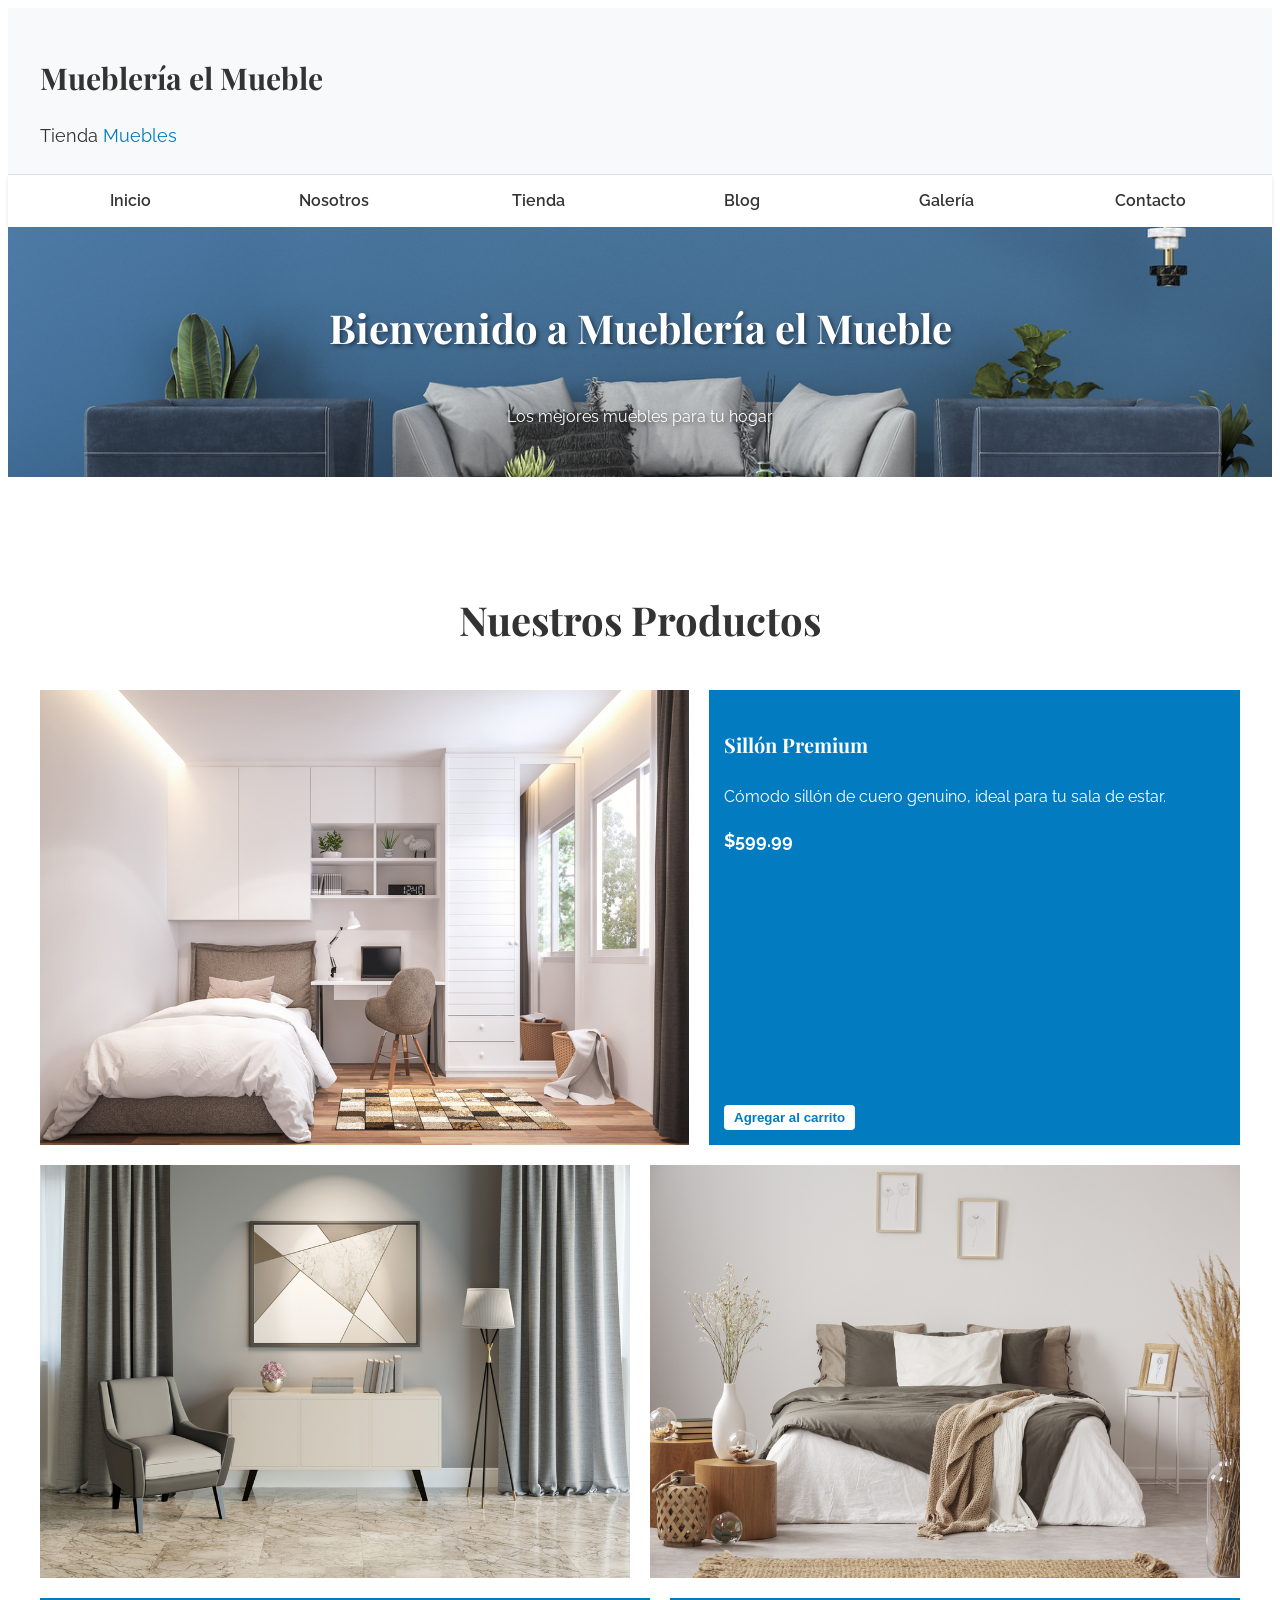
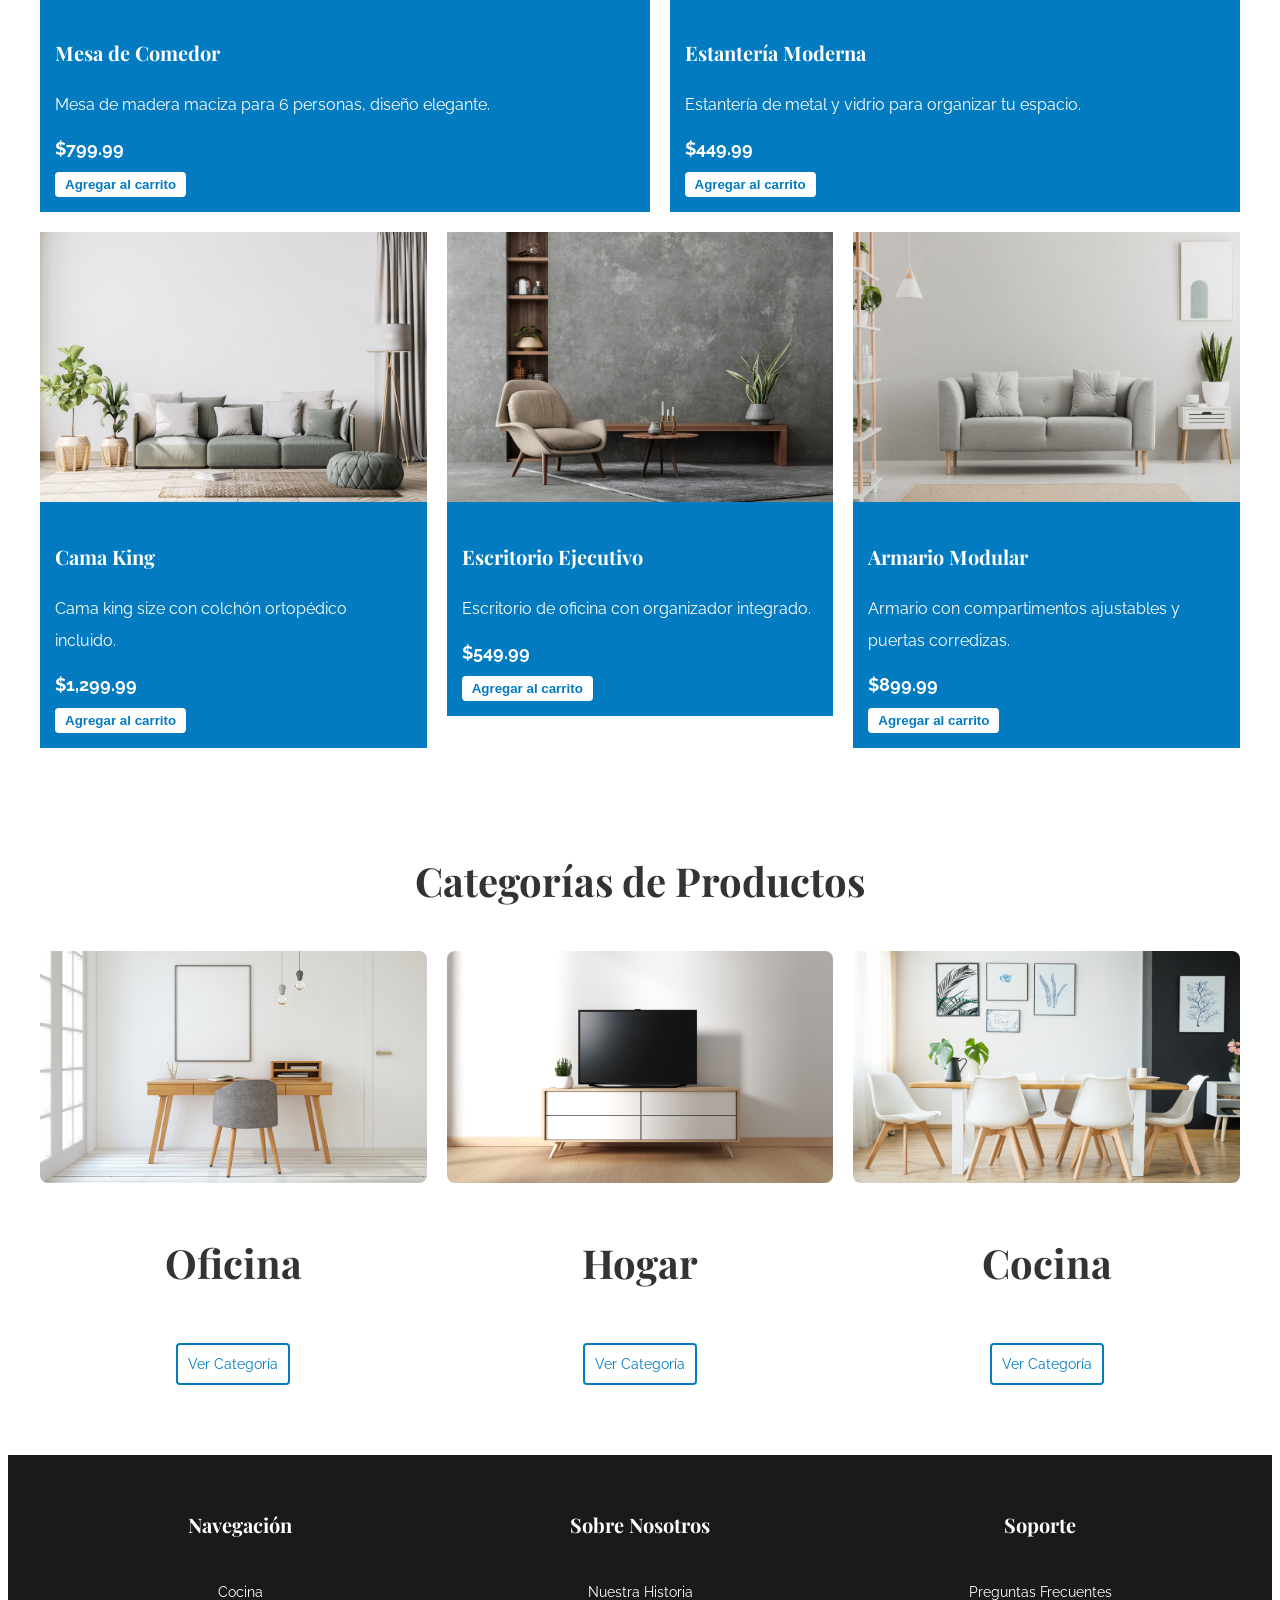
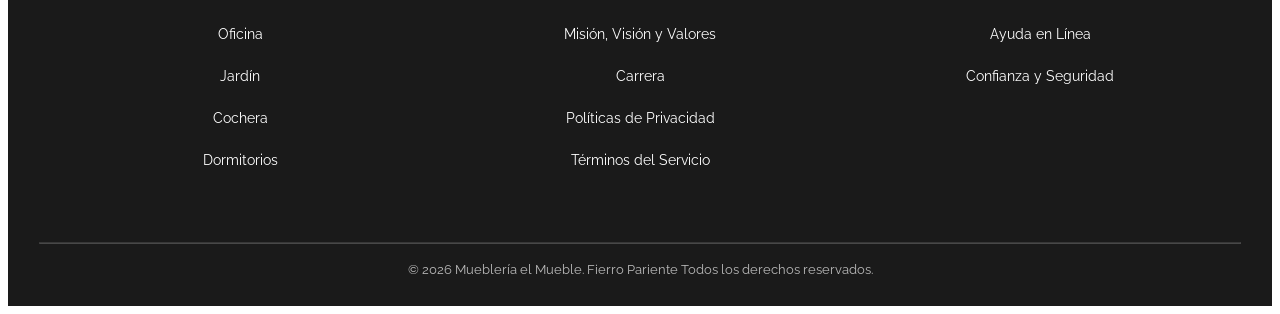
==== Muebleria el Mueble/templates/base.html @ faed0300 "añadiendo toda la info de front end fundamentals" ====
<!--Base html para el proyecto de Introducción al Frontend:
Se trata de una App web de una mueblería, usando un sistema de maquetación.
Se usará como referencia la carpeta de archivos adjuntos con las fotos, ademas del
pdf con la descripcion del proyecto, y usar los .js .css y .html que dice el pdf.
-->
<!DOCTYPE html>
<html lang="es">
<head>
    <meta charset="UTF-8">
    <meta name="viewport" content="width=device-width, initial-scale=1.0">
    <title>Mueblería el Mueble</title>
    <!-- Google Fonts -->
    <link rel="preconnect" href="https://fonts.googleapis.com">
    <link rel="preconnect" href="https://fonts.gstatic.com" crossorigin>
    <link href="https://fonts.googleapis.com/css2?family=Playfair+Display:wght@700&family=Raleway:wght@400;700&display=swap" rel="stylesheet">
    <link rel="stylesheet" href="../static/styles.css">
</head>
<body>
    <header>
        <div class="header-content">
            <h1>Mueblería el Mueble</h1>
            <span>Tienda <span class="text-blue">Muebles</span></span>
        </div>
    </header>

    <nav class="navbar">
        <ul class="navbar-nav">
            <li class="nav-item"><a class="nav-link" href="#inicio">Inicio</a></li>
            <li class="nav-item"><a class="nav-link" href="#nosotros">Nosotros</a></li>
            <li class="nav-item"><a class="nav-link" href="#tienda">Tienda</a></li>
            <li class="nav-item"><a class="nav-link" href="#blog">Blog</a></li>
            <li class="nav-item"><a class="nav-link" href="#galeria">Galería</a></li>
            <li class="nav-item"><a class="nav-link" href="#contacto">Contacto</a></li>
        </ul>
    </nav>

    <div class="hero-section">
        <div class="hero-content">
            <h2>Bienvenido a Mueblería el Mueble</h2>
            <p>Los mejores muebles para tu hogar</p>
        </div>
    </div>

    <main class="main-content">
        <section class="productos-section">
            <h2 class="section-title">Nuestros Productos</h2>
            
            <div class="productos-fila">
                <div class="producto-imagen">
                    <img src="../Archivos Adjuntos Proyecto Final Frontend Fundamentals/producto1.jpg" alt="Producto 1">
                </div>
                <div class="producto-info">
                    <div>
                        <h3>Sillón Premium</h3>
                        <p>Cómodo sillón de cuero genuino, ideal para tu sala de estar.</p>
                        <p class="producto-precio">$599.99</p>
                    </div>
                    <button class="btn-agregar">Agregar al carrito</button>
                </div>
            </div>

            <div class="productos-fila">
                <div class="producto-imagen">
                    <img src="../Archivos Adjuntos Proyecto Final Frontend Fundamentals/producto2.jpg" alt="Producto 2">
                </div>
                <div class="producto-imagen">
                    <img src="../Archivos Adjuntos Proyecto Final Frontend Fundamentals/producto3.jpg" alt="Producto 3">
                </div>
            </div>

            <div class="productos-fila">
                <div class="producto-info">
                    <div>
                        <h3>Mesa de Comedor</h3>
                        <p>Mesa de madera maciza para 6 personas, diseño elegante.</p>
                        <p class="producto-precio">$799.99</p>
                    </div>
                    <button class="btn-agregar">Agregar al carrito</button>
                </div>
                <div class="producto-info">
                    <div>
                        <h3>Estantería Moderna</h3>
                        <p>Estantería de metal y vidrio para organizar tu espacio.</p>
                        <p class="producto-precio">$449.99</p>
                    </div>
                    <button class="btn-agregar">Agregar al carrito</button>
                </div>
            </div>

            <div class="productos-fila">
                <div class="producto-card">
                    <img src="../Archivos Adjuntos Proyecto Final Frontend Fundamentals/producto4.jpg" alt="Producto 4">
                    <div class="producto-info">
                        <div>
                            <h3>Cama King</h3>
                            <p>Cama king size con colchón ortopédico incluido.</p>
                            <p class="producto-precio">$1,299.99</p>
                        </div>
                        <button class="btn-agregar">Agregar al carrito</button>
                    </div>
                </div>
                <div class="producto-card">
                    <img src="../Archivos Adjuntos Proyecto Final Frontend Fundamentals/producto5.jpg" alt="Producto 5">
                    <div class="producto-info">
                        <div>
                            <h3>Escritorio Ejecutivo</h3>
                            <p>Escritorio de oficina con organizador integrado.</p>
                            <p class="producto-precio">$549.99</p>
                        </div>
                        <button class="btn-agregar">Agregar al carrito</button>
                    </div>
                </div>
                <div class="producto-card">
                    <img src="../Archivos Adjuntos Proyecto Final Frontend Fundamentals/producto6.jpg" alt="Producto 6">
                    <div class="producto-info">
                        <div>
                            <h3>Armario Modular</h3>
                            <p>Armario con compartimentos ajustables y puertas corredizas.</p>
                            <p class="producto-precio">$899.99</p>
                        </div>
                        <button class="btn-agregar">Agregar al carrito</button>
                    </div>
                </div>
            </div>
        </section>

        <section class="categorias-section">
            <h2 class="section-title">Categorías de Productos</h2>
            <div class="categorias-container">
                <!-- Categoría 1: Oficina -->
                <div class="categoria-card">
                    <img src="../Archivos Adjuntos Proyecto Final Frontend Fundamentals/categoria1.jpg" alt="Oficina">
                    <h3>Oficina</h3>
                    <a href="#" class="btn-categoria">Ver Categoría</a>
                </div>
                <!-- Categoría 2: Hogar -->
                <div class="categoria-card">
                    <img src="../Archivos Adjuntos Proyecto Final Frontend Fundamentals/categoria2.jpg" alt="Hogar">
                    <h3>Hogar</h3>
                    <a href="#" class="btn-categoria">Ver Categoría</a>
                </div>
                <!-- Categoría 3: Cocina -->
                <div class="categoria-card">
                    <img src="../Archivos Adjuntos Proyecto Final Frontend Fundamentals/categoria3.jpg" alt="Cocina">
                    <h3>Cocina</h3>
                    <a href="#" class="btn-categoria">Ver Categoría</a>
                </div>
            </div>
        </section>
    </main>

    <!-- FOOTER -->
    <footer>
        <div class="footer-content">
            <!-- Columna 1: Navegación -->
            <div class="footer-col">
                <h3>Navegación</h3>
                <nav>
                    <ul>
                        <li><a href="#">Cocina</a></li>
                        <li><a href="#">Oficina</a></li>
                        <li><a href="#">Jardín</a></li>
                        <li><a href="#">Cochera</a></li>
                        <li><a href="#">Dormitorios</a></li>
                    </ul>
                </nav>
            </div>
            <!-- Columna 2: Sobre Nosotros -->
            <div class="footer-col">
                <h3>Sobre Nosotros</h3>
                <nav>
                    <ul>
                        <li><a href="#">Nuestra Historia</a></li>
                        <li><a href="#">Misión, Visión y Valores</a></li>
                        <li><a href="#">Carrera</a></li>
                        <li><a href="#">Políticas de Privacidad</a></li>
                        <li><a href="#">Términos del Servicio</a></li>
                    </ul>
                </nav>
            </div>
            <!-- Columna 3: Soporte -->
            <div class="footer-col">
                <h3>Soporte</h3>
                <nav>
                    <ul>
                        <li><a href="#">Preguntas Frecuentes</a></li>
                        <li><a href="#">Ayuda en Línea</a></li>
                        <li><a href="#">Confianza y Seguridad</a></li>
                    </ul>
                </nav>
            </div>
        </div>
        <hr>
        <p>&copy; 2026 Mueblería el Mueble. Fierro Pariente Todos los derechos reservados.</p>
    </footer>

</body>
</html>
---- Muebleria el Mueble/static/styles.css ----
/* Estilos generales*/

/* texto % de rem para que sean relativos */
html {
    font-size: 62.5%;
}

body {
    font-family: 'Raleway', sans-serif;
    font-size: 1.6rem;
    line-height: 2;
    color: #333;
}

/* Titulos */

h1 {
    font-family: 'Playfair Display', serif;
    font-size: 5rem;
}

h2 {
    font-family: 'Playfair Display', serif;
    font-size: 4rem;
}

h3 {
    font-family: 'Playfair Display', serif;
    font-size: 4rem;
}


.text-blue {
    color: #037BC0;
}


header {
    background-color: #f8f9fa;
    padding: 2rem;
    border-bottom: 1px solid #dee2e6;
}

.header-content {
    max-width: 1200px;
    margin: 0 auto;
}

header h1 {
    margin-bottom: 1rem;
    font-size: 3rem;
}

header span {
    font-size: 1.8rem;
    font-family: 'Raleway', sans-serif;
}


.hero-section {
    background-image: url('../Archivos Adjuntos Proyecto Final Frontend Fundamentals/principal.jpg');
    background-size: cover;
    background-position: center;
    height: 25rem;
    display: flex;
    align-items: center;
    justify-content: center;
    color: white;
}

.hero-content {
    text-align: center;
}


.hero-section h2,
.hero-section p {
    text-shadow: 2px 2px 4px rgba(0, 0, 0, 0.5);
}


.main-content {
    max-width: 1200px;
    margin: 5rem auto;
    padding: 0 2rem;
}



.section-title {
    text-align: center;
    margin-bottom: 3rem;
}



.navbar {
    background-color: white;
    padding: 1rem 2rem;
    box-shadow: 0 2px 4px rgba(0, 0, 0, 0.1);
}


.navbar-nav {
    display: flex;
    justify-content: space-around;
    width: 100%;
    flex-wrap: wrap;
    list-style: none;
    margin: 0;
    padding: 0;
}

.nav-item {
    flex: 1;
    text-align: center;
    min-width: 100px;
}

.nav-link {
    font-family: 'Raleway', sans-serif;
    font-weight: 600;
    transition: color 0.3s ease;
    display: inline-block;
    color: #333;
    text-decoration: none;
}


.nav-link:hover {
    color: #037BC0;
}



.productos-section {
    padding: 2rem 0;
}


.productos-fila {
    display: flex;
    flex-wrap: wrap;
    gap: 2rem;
    margin-bottom: 2rem;
}


.producto-imagen,
.producto-card {
    flex: 1 1 calc(50% - 1rem);
    min-width: 250px;
}


.productos-fila:last-of-type .producto-card {
    flex: 1 1 calc(33.333% - 1.4rem);
}


.producto-imagen img,
.producto-card img {
    width: 100%;
    height: auto;
    display: block;
}


.producto-card {
    display: flex;
    flex-direction: column;
    height: 100%;
}


.producto-info {
    background-color: #037BC0;
    color: white;
    padding: 1.5rem;
    display: flex;
    flex-direction: column;
    justify-content: space-between;
    flex-grow: 1;
}

.producto-info h3 {
    margin-bottom: 1rem;
    font-size: 2rem;
}

.producto-info p {
    margin-bottom: 0.5rem;
}

/* El precio resaltado */
.producto-precio {
    font-size: 1.8rem;
    font-weight: bold;
    margin: 1rem 0;
}

/* El botón de agregar al carrito */
.btn-agregar {
    align-self: flex-start;
    background-color: white;
    color: #037BC0;
    border: none;
    padding: 0.5rem 1rem;
    border-radius: 4px;
    font-weight: 600;
    cursor: pointer;
    transition: background-color 0.3s ease;
}


.btn-agregar:hover {
    background-color: #f0f0f0;
}



.categorias-section {
    padding: 2rem 0;
}


.categorias-container {
    display: flex;
    flex-wrap: wrap;
    gap: 2rem;
    justify-content: center;
}


.categoria-card {
    flex: 1 1 calc(33.333% - 1.4rem);
    min-width: 200px;
    text-align: center;
    transition: transform 0.3s ease;
}

.categoria-card:hover {
    transform: scale(1.05);
}

.categoria-card img {
    width: 100%;
    height: auto;
    display: block;
    border-radius: 8px;
    margin-bottom: 1rem;
}


.btn-categoria {
    display: inline-block;
    color: #037BC0;
    border: 2px solid #037BC0;
    padding: 0.5rem 1rem;
    border-radius: 4px;
    text-decoration: none;
    font-size: 1.4rem;
    transition: all 0.3s ease;
}

.btn-categoria:hover {
    background-color: #037BC0;
    color: white;
}



footer {
    background-color: #1a1a1a;
    padding: 3rem 0 1rem;
    margin-top: 3rem;
}


.footer-content {
    display: flex;
    flex-wrap: wrap;
    justify-content: space-around;
    max-width: 1200px;
    margin: 0 auto;
    padding: 0 2rem;
}


.footer-col {
    flex: 1 1 calc(33.333% - 1rem);
    min-width: 200px;
    display: flex;
    flex-direction: column;
    align-items: center;
    margin-bottom: 2rem;
}

.footer-col h3 {
    font-size: 2rem;
    margin-bottom: 1.5rem;
    color: white;
}


.footer-col nav ul {
    display: flex;
    flex-direction: column;
    align-items: center;
    list-style: none;
    padding: 0;
}

.footer-col nav li {
    margin-bottom: 1rem;
}

.footer-col nav a {
    color: white;
    text-decoration: none;
    font-size: 1.4rem;
    transition: color 0.3s ease;
}


.footer-col nav a:hover {
    color: #037BC0;
}

footer hr {
    margin: 2rem 0 1rem;
    border-color: rgba(255, 255, 255, 0.2);
    max-width: 1200px;
    margin-left: auto;
    margin-right: auto;
}

footer p {
    color: rgba(255, 255, 255, 0.7);
    text-align: center;
    font-size: 1.3rem;
    padding: 0 2rem;
}



@media (max-width: 768px) {

    html {
        font-size: 55%;
    }

    h1 {
        font-size: 3.5rem;
    }

    h2 {
        font-size: 2.5rem;
    }

    h3 {
        font-size: 2rem;
    }

    .navbar-nav {
        flex-direction: column;
    }

    .nav-item {
        margin-bottom: 0.5rem;
    }

    .hero-section {
        height: 20rem;
    }


    .categorias-container .categoria-card {
        flex: 1 1 calc(50% - 1rem);
    }


    .productos-fila:last-of-type .producto-card {
        flex: 1 1 calc(50% - 1rem);
    }
}

@media (max-width: 480px) {

    html {
        font-size: 50%;
    }

    h1 {
        font-size: 2.5rem;
    }

    h2 {
        font-size: 2rem;
    }

    h3 {
        font-size: 1.5rem;
    }

    .hero-section {
        height: 15rem;
    }

    header h1 {
        font-size: 2rem;
    }

    .producto-imagen,
    .producto-card,
    .categorias-container .categoria-card {
        flex: 1 1 100%;
    }
}
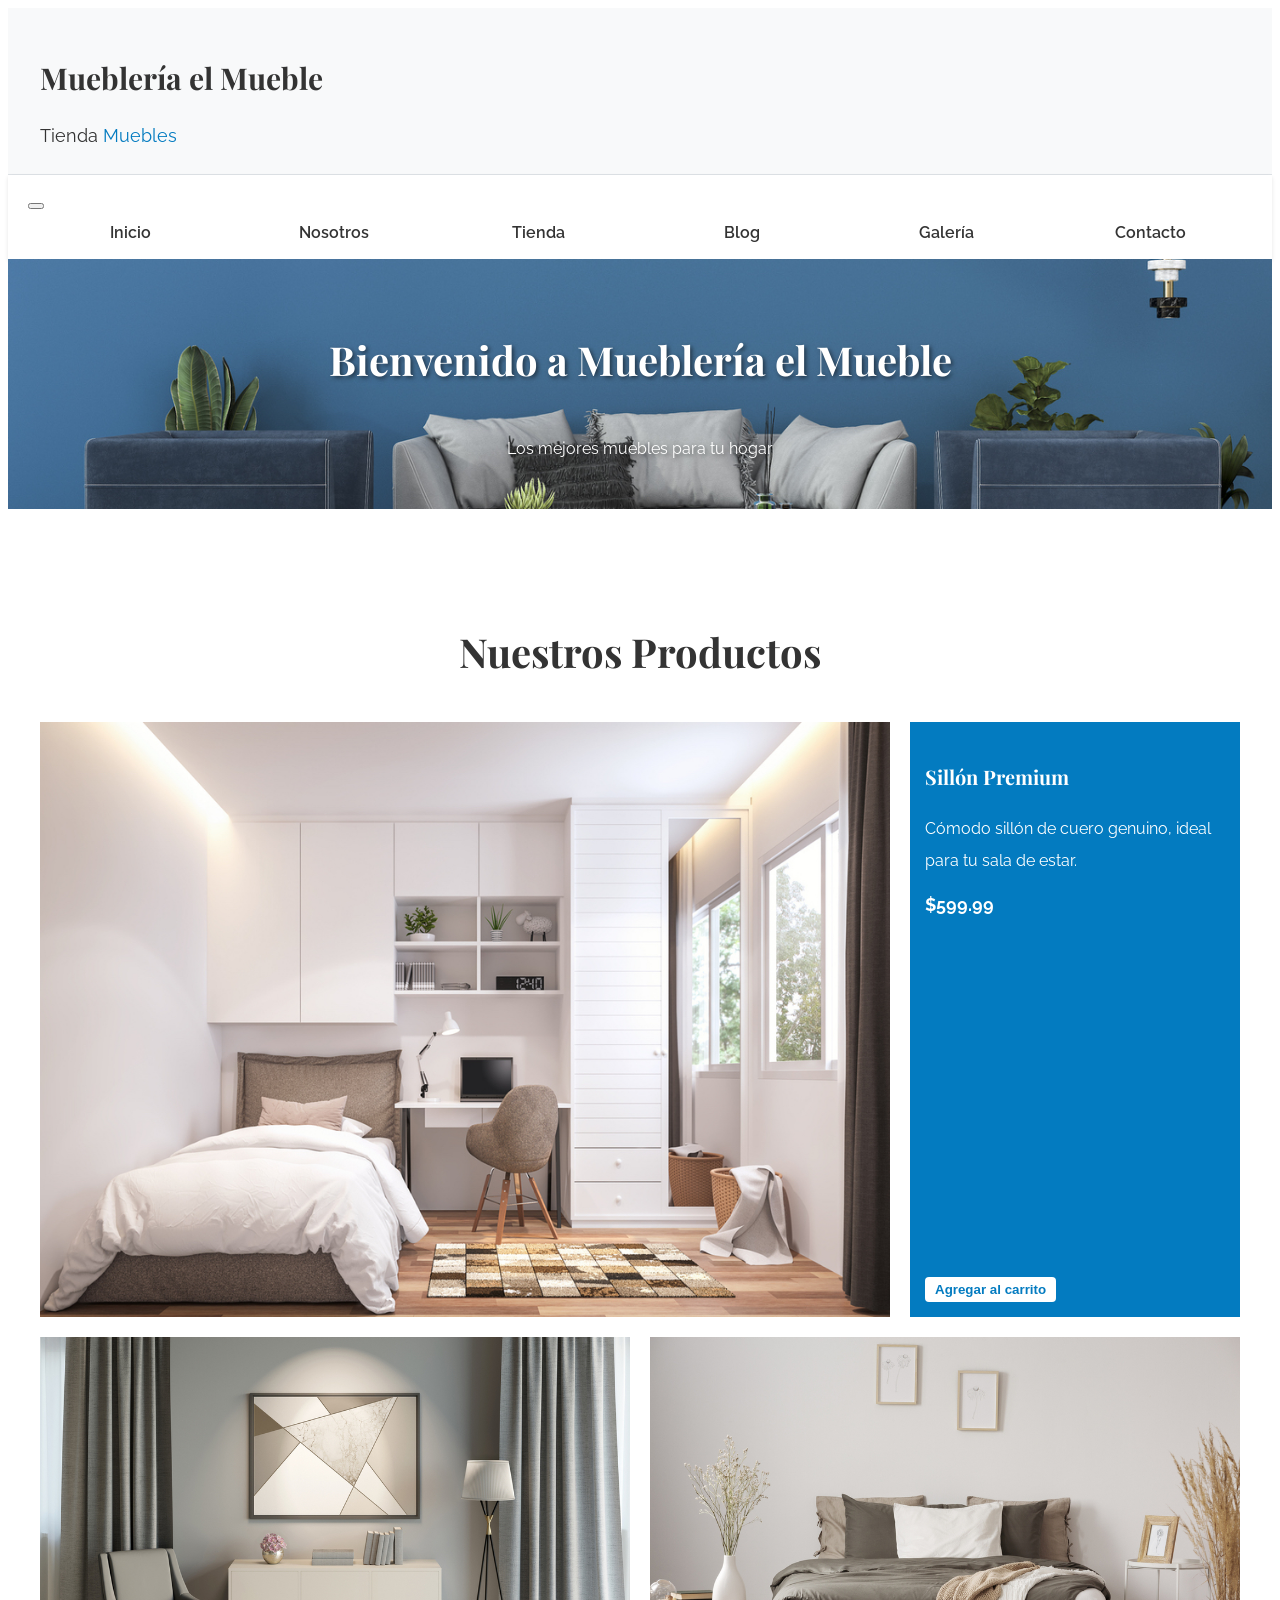
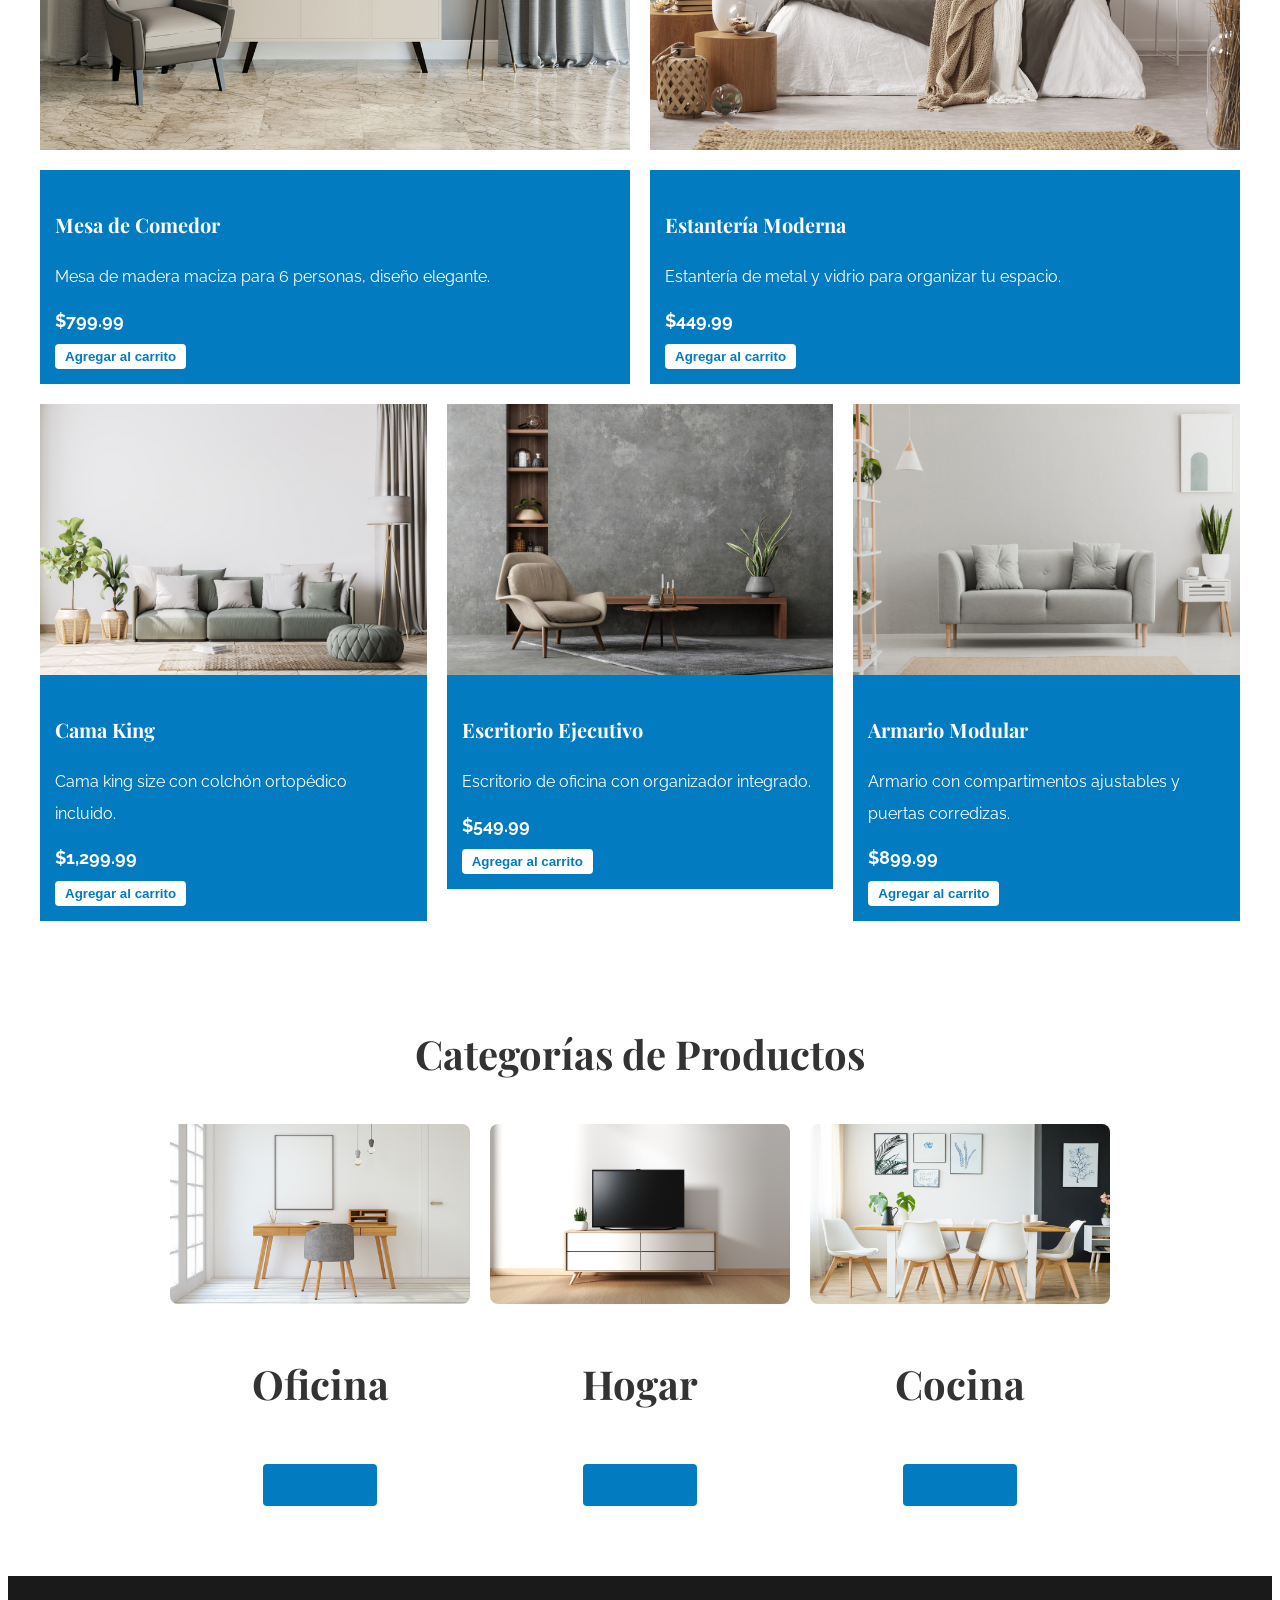
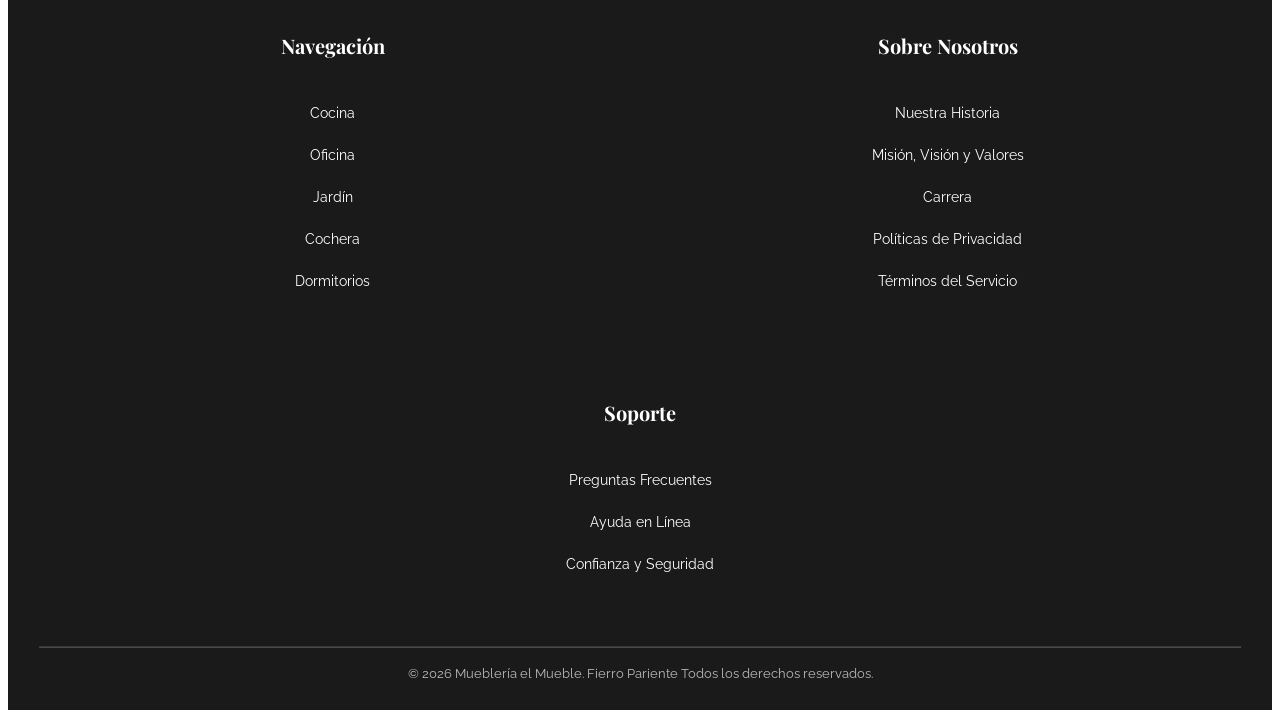
==== commit beef65cc: "Avance 3: Bootstrap, media queries y responsividad" ====
--- a/Muebleria el Mueble/templates/base.html
+++ b/Muebleria el Mueble/templates/base.html
@@ -13,6 +13,8 @@
     <link rel="preconnect" href="https://fonts.googleapis.com">
     <link rel="preconnect" href="https://fonts.gstatic.com" crossorigin>
     <link href="https://fonts.googleapis.com/css2?family=Playfair+Display:wght@700&family=Raleway:wght@400;700&display=swap" rel="stylesheet">
+    <!-- Bootstrap CSS -->
+    <link rel="stylesheet" href="../bootstrap.min.css">
     <link rel="stylesheet" href="../static/styles.css">
 </head>
 <body>
@@ -23,15 +25,22 @@
         </div>
     </header>
 
-    <nav class="navbar">
-        <ul class="navbar-nav">
-            <li class="nav-item"><a class="nav-link" href="#inicio">Inicio</a></li>
-            <li class="nav-item"><a class="nav-link" href="#nosotros">Nosotros</a></li>
-            <li class="nav-item"><a class="nav-link" href="#tienda">Tienda</a></li>
-            <li class="nav-item"><a class="nav-link" href="#blog">Blog</a></li>
-            <li class="nav-item"><a class="nav-link" href="#galeria">Galería</a></li>
-            <li class="nav-item"><a class="nav-link" href="#contacto">Contacto</a></li>
-        </ul>
+    <nav class="navbar navbar-expand-lg navbar-light bg-white">
+        <div class="container-lg">
+            <button class="navbar-toggler" type="button" data-bs-toggle="collapse" data-bs-target="#navbarNav" aria-controls="navbarNav" aria-expanded="false" aria-label="Toggle navigation">
+                <span class="navbar-toggler-icon"></span>
+            </button>
+            <div class="collapse navbar-collapse" id="navbarNav">
+                <ul class="navbar-nav ms-auto w-100 justify-content-around">
+                    <li class="nav-item"><a class="nav-link" href="#inicio">Inicio</a></li>
+                    <li class="nav-item"><a class="nav-link" href="#nosotros">Nosotros</a></li>
+                    <li class="nav-item"><a class="nav-link" href="#tienda">Tienda</a></li>
+                    <li class="nav-item"><a class="nav-link" href="#blog">Blog</a></li>
+                    <li class="nav-item"><a class="nav-link" href="#galeria">Galería</a></li>
+                    <li class="nav-item"><a class="nav-link" href="#contacto">Contacto</a></li>
+                </ul>
+            </div>
+        </div>
     </nav>
 
     <div class="hero-section">
@@ -151,7 +160,7 @@
 
     <!-- FOOTER -->
     <footer>
-        <div class="footer-content">
+        <div class="container-xl footer-content">
             <!-- Columna 1: Navegación -->
             <div class="footer-col">
                 <h3>Navegación</h3>
@@ -194,5 +203,7 @@
         <p>&copy; 2026 Mueblería el Mueble. Fierro Pariente Todos los derechos reservados.</p>
     </footer>
 
+    <!-- Bootstrap JS -->
+    <script src="../bootstrap.bundle.min.js"></script>
 </body>
 </html>
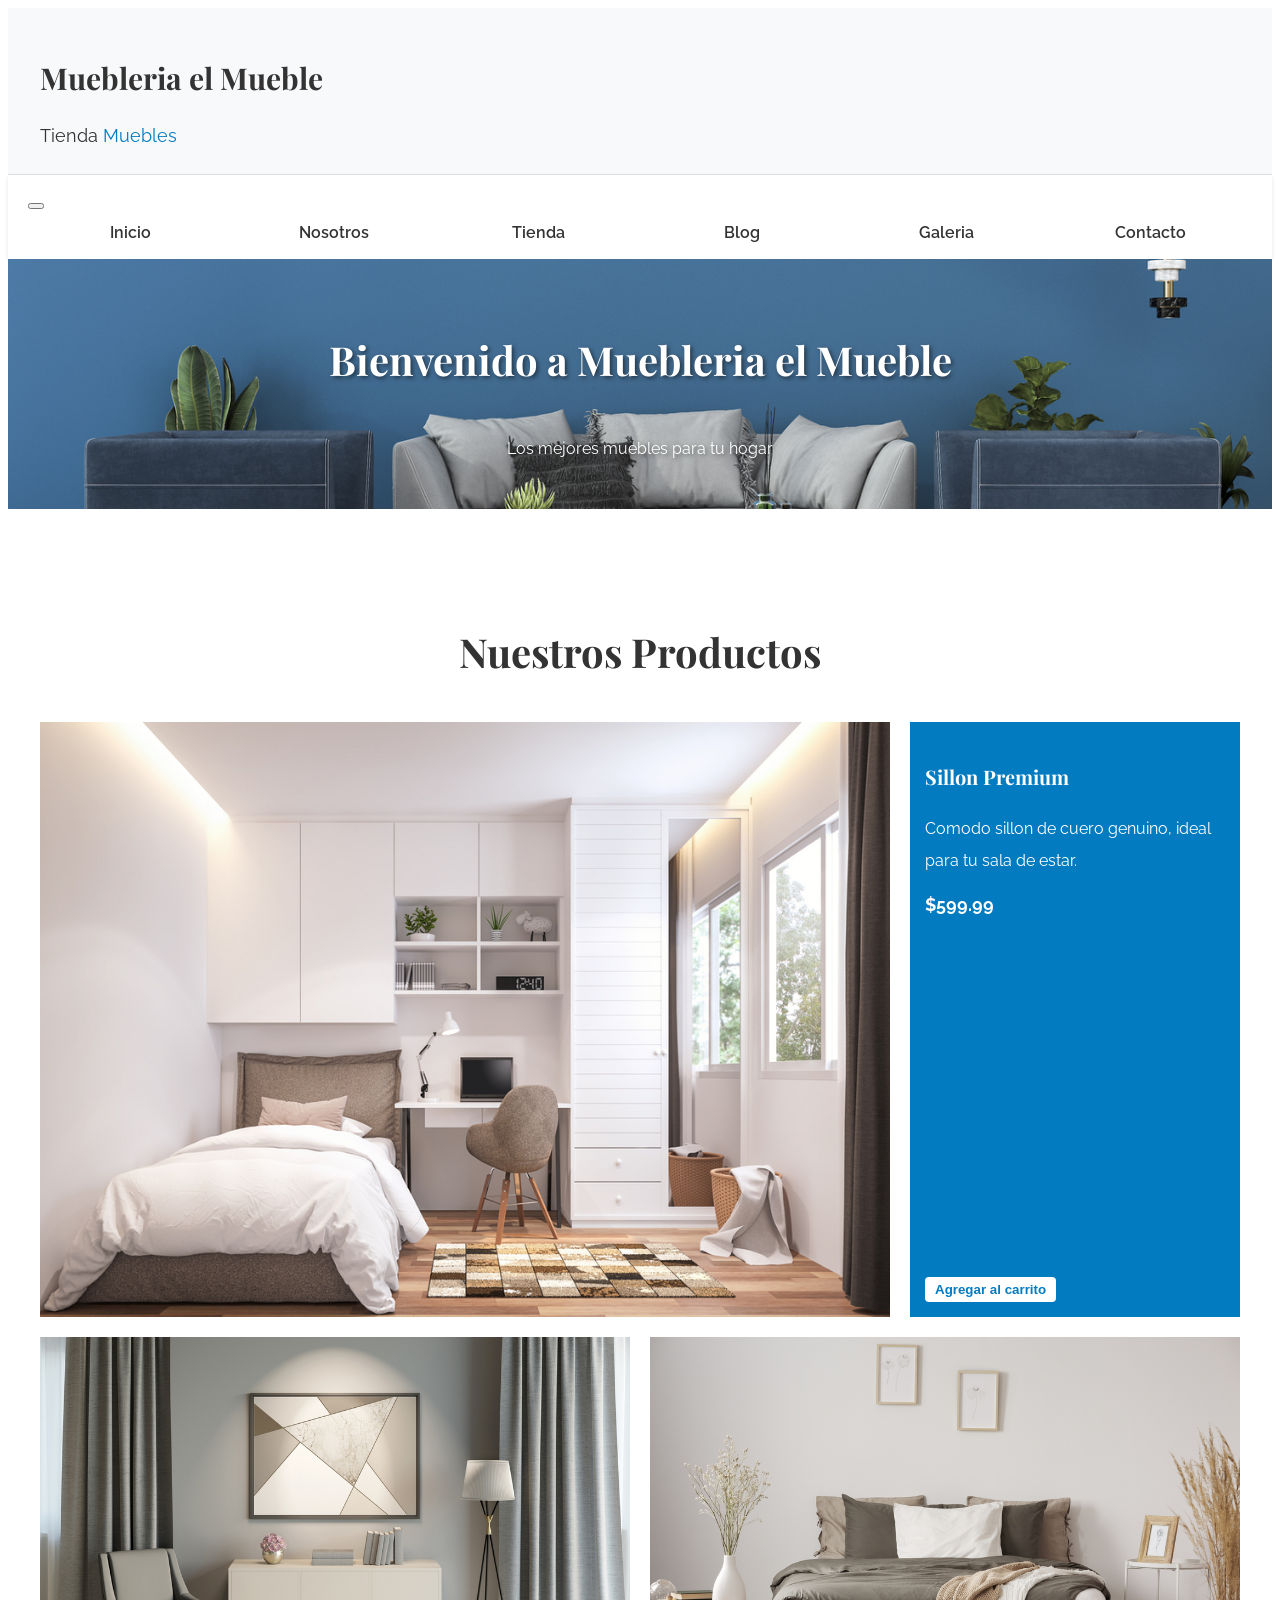
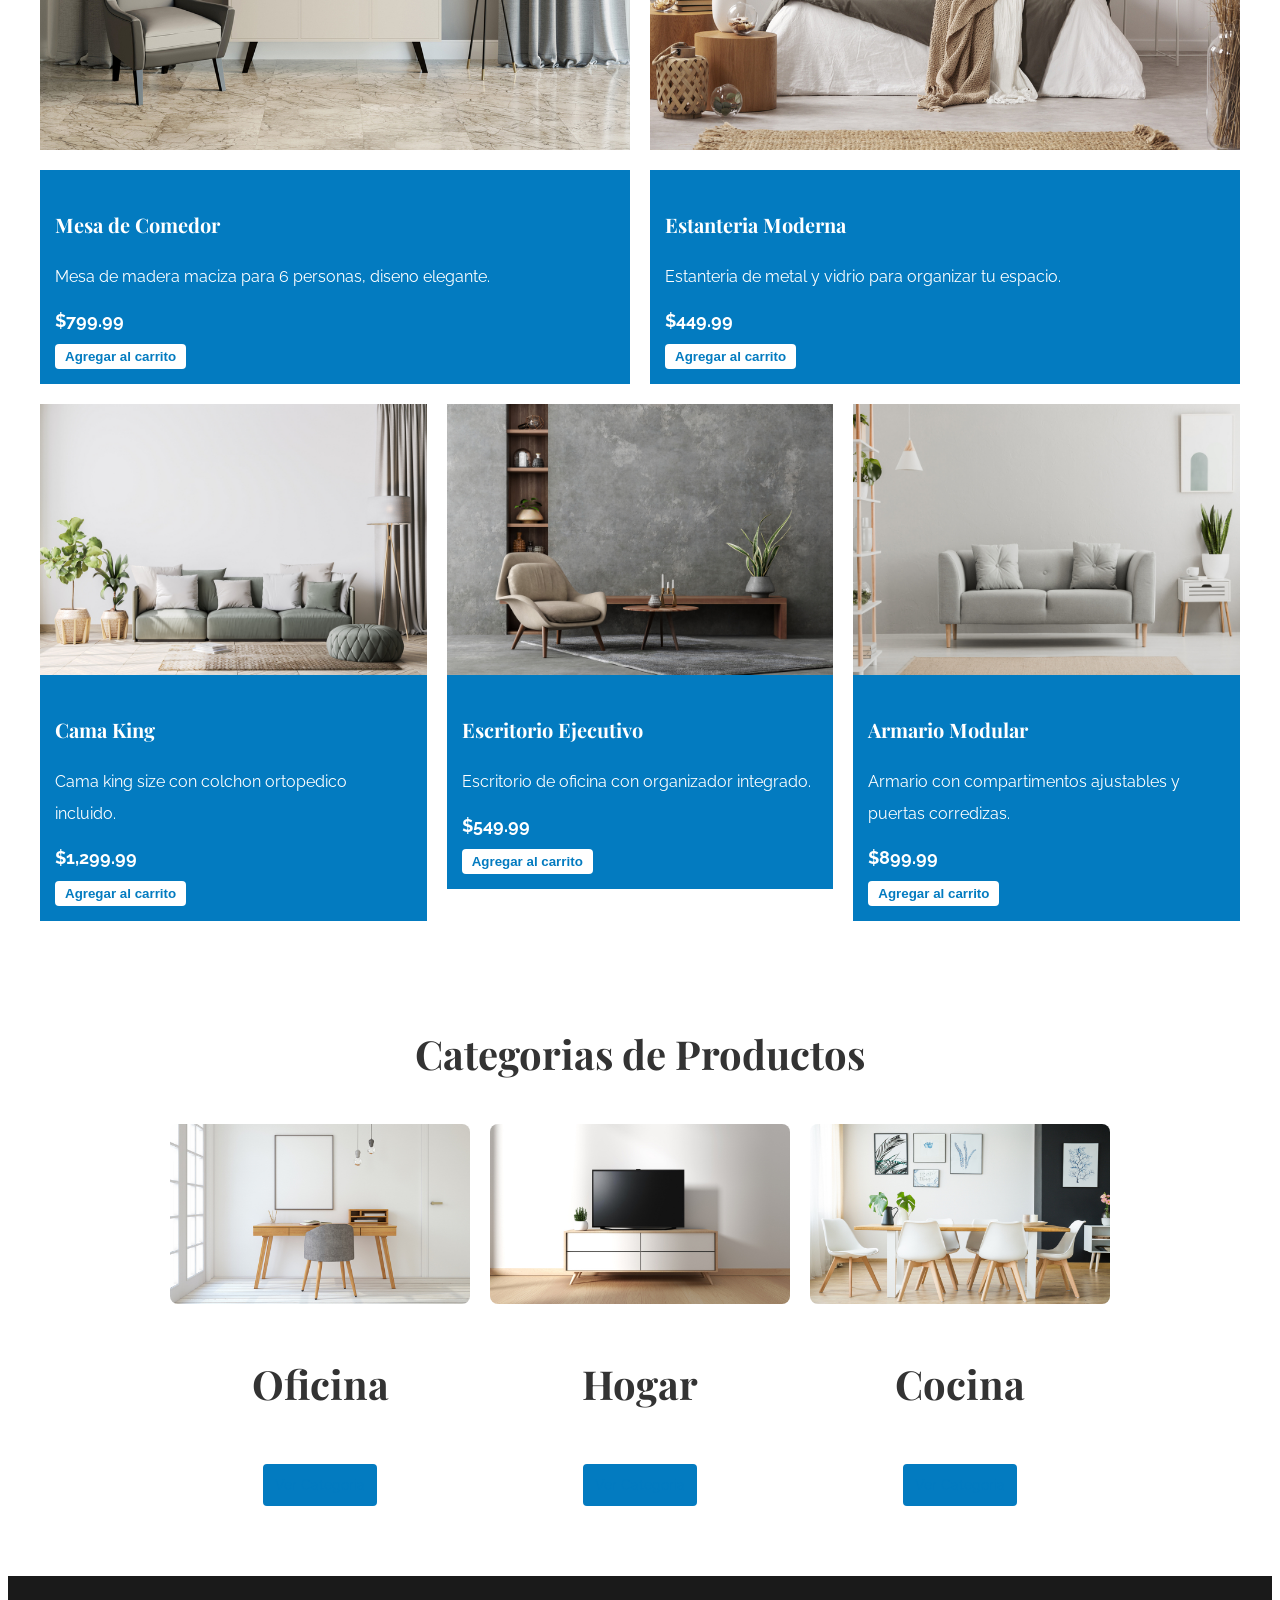
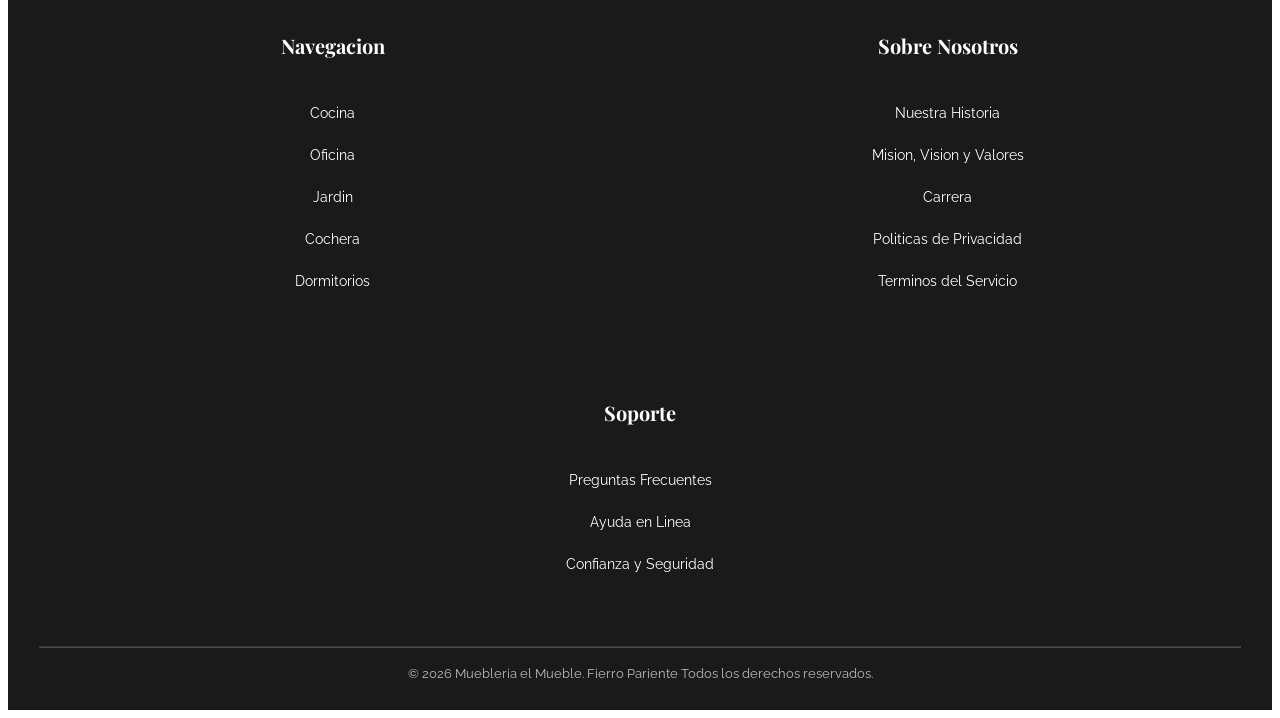
==== commit 70f3d089: "Finaliza avance 4: transiciones, responsive y limpieza de comentarios" ====
--- a/Muebleria el Mueble/templates/base.html
+++ b/Muebleria el Mueble/templates/base.html
@@ -1,26 +1,22 @@
-<!--Base html para el proyecto de Introducción al Frontend:
-Se trata de una App web de una mueblería, usando un sistema de maquetación.
-Se usará como referencia la carpeta de archivos adjuntos con las fotos, ademas del
-pdf con la descripcion del proyecto, y usar los .js .css y .html que dice el pdf.
--->
+﻿
 <!DOCTYPE html>
 <html lang="es">
 <head>
     <meta charset="UTF-8">
     <meta name="viewport" content="width=device-width, initial-scale=1.0">
-    <title>Mueblería el Mueble</title>
-    <!-- Google Fonts -->
+    <title>Muebleria el Mueble</title>
+    
     <link rel="preconnect" href="https://fonts.googleapis.com">
     <link rel="preconnect" href="https://fonts.gstatic.com" crossorigin>
     <link href="https://fonts.googleapis.com/css2?family=Playfair+Display:wght@700&family=Raleway:wght@400;700&display=swap" rel="stylesheet">
-    <!-- Bootstrap CSS -->
+    
     <link rel="stylesheet" href="../bootstrap.min.css">
     <link rel="stylesheet" href="../static/styles.css">
 </head>
 <body>
     <header>
         <div class="header-content">
-            <h1>Mueblería el Mueble</h1>
+            <h1>Muebleria el Mueble</h1>
             <span>Tienda <span class="text-blue">Muebles</span></span>
         </div>
     </header>
@@ -36,7 +32,7 @@
                     <li class="nav-item"><a class="nav-link" href="#nosotros">Nosotros</a></li>
                     <li class="nav-item"><a class="nav-link" href="#tienda">Tienda</a></li>
                     <li class="nav-item"><a class="nav-link" href="#blog">Blog</a></li>
-                    <li class="nav-item"><a class="nav-link" href="#galeria">Galería</a></li>
+                    <li class="nav-item"><a class="nav-link" href="#galeria">Galeria</a></li>
                     <li class="nav-item"><a class="nav-link" href="#contacto">Contacto</a></li>
                 </ul>
             </div>
@@ -45,7 +41,7 @@
 
     <div class="hero-section">
         <div class="hero-content">
-            <h2>Bienvenido a Mueblería el Mueble</h2>
+            <h2>Bienvenido a Muebleria el Mueble</h2>
             <p>Los mejores muebles para tu hogar</p>
         </div>
     </div>
@@ -60,8 +56,8 @@
                 </div>
                 <div class="producto-info">
                     <div>
-                        <h3>Sillón Premium</h3>
-                        <p>Cómodo sillón de cuero genuino, ideal para tu sala de estar.</p>
+                        <h3>Sillon Premium</h3>
+                        <p>Comodo sillon de cuero genuino, ideal para tu sala de estar.</p>
                         <p class="producto-precio">$599.99</p>
                     </div>
                     <button class="btn-agregar">Agregar al carrito</button>
@@ -81,15 +77,15 @@
                 <div class="producto-info">
                     <div>
                         <h3>Mesa de Comedor</h3>
-                        <p>Mesa de madera maciza para 6 personas, diseño elegante.</p>
+                        <p>Mesa de madera maciza para 6 personas, diseno elegante.</p>
                         <p class="producto-precio">$799.99</p>
                     </div>
                     <button class="btn-agregar">Agregar al carrito</button>
                 </div>
                 <div class="producto-info">
                     <div>
-                        <h3>Estantería Moderna</h3>
-                        <p>Estantería de metal y vidrio para organizar tu espacio.</p>
+                        <h3>Estanteria Moderna</h3>
+                        <p>Estanteria de metal y vidrio para organizar tu espacio.</p>
                         <p class="producto-precio">$449.99</p>
                     </div>
                     <button class="btn-agregar">Agregar al carrito</button>
@@ -102,7 +98,7 @@
                     <div class="producto-info">
                         <div>
                             <h3>Cama King</h3>
-                            <p>Cama king size con colchón ortopédico incluido.</p>
+                            <p>Cama king size con colchon ortopedico incluido.</p>
                             <p class="producto-precio">$1,299.99</p>
                         </div>
                         <button class="btn-agregar">Agregar al carrito</button>
@@ -134,76 +130,96 @@
         </section>
 
         <section class="categorias-section">
-            <h2 class="section-title">Categorías de Productos</h2>
+            <h2 class="section-title">Categorias de Productos</h2>
             <div class="categorias-container">
-                <!-- Categoría 1: Oficina -->
-                <div class="categoria-card">
+                
+                <div class="categoria-card overflow-hidden">
                     <img src="../Archivos Adjuntos Proyecto Final Frontend Fundamentals/categoria1.jpg" alt="Oficina">
                     <h3>Oficina</h3>
-                    <a href="#" class="btn-categoria">Ver Categoría</a>
-                </div>
-                <!-- Categoría 2: Hogar -->
-                <div class="categoria-card">
+                    <a href="#" class="btn-categoria">Ver Categoria</a>
+                </div>
+                
+                <div class="categoria-card overflow-hidden">
                     <img src="../Archivos Adjuntos Proyecto Final Frontend Fundamentals/categoria2.jpg" alt="Hogar">
                     <h3>Hogar</h3>
-                    <a href="#" class="btn-categoria">Ver Categoría</a>
-                </div>
-                <!-- Categoría 3: Cocina -->
-                <div class="categoria-card">
+                    <a href="#" class="btn-categoria">Ver Categoria</a>
+                </div>
+                
+                <div class="categoria-card overflow-hidden">
                     <img src="../Archivos Adjuntos Proyecto Final Frontend Fundamentals/categoria3.jpg" alt="Cocina">
                     <h3>Cocina</h3>
-                    <a href="#" class="btn-categoria">Ver Categoría</a>
+                    <a href="#" class="btn-categoria">Ver Categoria</a>
                 </div>
             </div>
         </section>
     </main>
 
-    <!-- FOOTER -->
+    
     <footer>
         <div class="container-xl footer-content">
-            <!-- Columna 1: Navegación -->
+            
             <div class="footer-col">
-                <h3>Navegación</h3>
+                <h3>Navegacion</h3>
                 <nav>
                     <ul>
                         <li><a href="#">Cocina</a></li>
                         <li><a href="#">Oficina</a></li>
-                        <li><a href="#">Jardín</a></li>
+                        <li><a href="#">Jardin</a></li>
                         <li><a href="#">Cochera</a></li>
                         <li><a href="#">Dormitorios</a></li>
                     </ul>
                 </nav>
             </div>
-            <!-- Columna 2: Sobre Nosotros -->
+            
             <div class="footer-col">
                 <h3>Sobre Nosotros</h3>
                 <nav>
                     <ul>
                         <li><a href="#">Nuestra Historia</a></li>
-                        <li><a href="#">Misión, Visión y Valores</a></li>
+                        <li><a href="#">Mision, Vision y Valores</a></li>
                         <li><a href="#">Carrera</a></li>
-                        <li><a href="#">Políticas de Privacidad</a></li>
-                        <li><a href="#">Términos del Servicio</a></li>
+                        <li><a href="#">Politicas de Privacidad</a></li>
+                        <li><a href="#">Terminos del Servicio</a></li>
                     </ul>
                 </nav>
             </div>
-            <!-- Columna 3: Soporte -->
+            
             <div class="footer-col">
                 <h3>Soporte</h3>
                 <nav>
                     <ul>
                         <li><a href="#">Preguntas Frecuentes</a></li>
-                        <li><a href="#">Ayuda en Línea</a></li>
+                        <li><a href="#">Ayuda en Linea</a></li>
                         <li><a href="#">Confianza y Seguridad</a></li>
                     </ul>
                 </nav>
             </div>
         </div>
         <hr>
-        <p>&copy; 2026 Mueblería el Mueble. Fierro Pariente Todos los derechos reservados.</p>
+        <p>&copy; 2026 Muebleria el Mueble. Fierro Pariente Todos los derechos reservados.</p>
     </footer>
 
-    <!-- Bootstrap JS -->
+    
     <script src="../bootstrap.bundle.min.js"></script>
+    <script>
+        document.addEventListener('DOMContentLoaded', function () {
+            var navCollapseEl = document.getElementById('navbarNav');
+            var navLinks = document.querySelectorAll('#navbarNav .nav-link');
+
+            if (!navCollapseEl || !window.bootstrap) {
+                return;
+            }
+
+            navLinks.forEach(function (link) {
+                link.addEventListener('click', function () {
+                    if (window.innerWidth < 992 && navCollapseEl.classList.contains('show')) {
+                        var bsCollapse = bootstrap.Collapse.getOrCreateInstance(navCollapseEl);
+                        bsCollapse.hide();
+                    }
+                });
+            });
+        });
+    </script>
 </body>
-</html>+</html>
+
--- a/Muebleria el Mueble/static/styles.css
+++ b/Muebleria el Mueble/static/styles.css
@@ -0,0 +1,890 @@
+﻿
+
+:root {
+    --bs-blue: #037BC0;
+    --bs-green: #8cbc00;
+}
+
+
+
+html {
+    font-size: 62.5%;
+}
+
+body {
+    font-family: 'Raleway', sans-serif;
+    font-size: 1.6rem;
+    line-height: 2;
+    color: #333;
+}
+
+
+
+h1 {
+    font-family: 'Playfair Display', serif;
+    font-size: 5rem;
+}
+
+h2 {
+    font-family: 'Playfair Display', serif;
+    font-size: 4rem;
+}
+
+h3 {
+    font-family: 'Playfair Display', serif;
+    font-size: 4rem;
+}
+
+
+
+header {
+    background-color: #f8f9fa;
+    padding: 2rem;
+    border-bottom: 1px solid #dee2e6;
+}
+
+.header-content {
+    max-width: 1200px;
+    margin: 0 auto;
+}
+
+header h1 {
+    margin-bottom: 1rem;
+    font-size: 3rem;
+}
+
+header span {
+    font-size: 1.8rem;
+    font-family: 'Raleway', sans-serif;
+}
+
+.text-blue {
+    color: var(--bs-blue);
+}
+
+
+
+.navbar {
+    box-shadow: 0 2px 4px rgba(0, 0, 0, 0.1);
+    transition: all 0.3s ease;
+}
+
+.navbar-nav {
+    justify-content: space-around;
+    width: 100%;
+}
+
+.nav-link {
+    font-family: 'Raleway', sans-serif;
+    font-weight: 600;
+    transition: color 0.3s ease;
+}
+
+.nav-link:hover {
+    color: var(--bs-blue) !important;
+}
+
+.navbar-collapse {
+    transition: height 0.35s ease;
+}
+
+.navbar-collapse.collapsing {
+    transition: height 0.35s ease;
+}
+
+
+
+.hero-section {
+    background-image: url('../Archivos Adjuntos Proyecto Final Frontend Fundamentals/principal.jpg');
+    background-size: cover;
+    background-position: center;
+    height: 25rem;
+    display: flex;
+    align-items: center;
+    justify-content: center;
+    color: white;
+    transition: height 0.3s ease;
+}
+
+.hero-content {
+    text-align: center;
+}
+
+.hero-section h2,
+.hero-section p {
+    text-shadow: 2px 2px 4px rgba(0, 0, 0, 0.5);
+}
+
+
+
+.main-content {
+    max-width: 1200px;
+    margin: 5rem auto;
+    padding: 0 2rem;
+}
+
+.section-title {
+    text-align: center;
+    margin-bottom: 3rem;
+}
+
+
+
+.productos-section {
+    padding: 2rem 0;
+}
+
+.productos-fila {
+    display: flex;
+    gap: 2rem;
+    margin-bottom: 2rem;
+    flex-wrap: wrap;
+    align-items: stretch;
+}
+
+.producto-imagen {
+    flex: 1;
+    min-width: 300px;
+    overflow: hidden;
+}
+
+.producto-imagen img {
+    width: 100%;
+    height: 300px;
+    object-fit: contain;
+    display: block;
+}
+
+.producto-info {
+    flex: 1;
+    min-width: 300px;
+    background-color: var(--bs-blue);
+    color: white;
+    padding: 1.5rem;
+    display: flex;
+    flex-direction: column;
+    justify-content: space-between;
+}
+
+.producto-info h3 {
+    margin-bottom: 1rem;
+    font-size: 2rem;
+}
+
+.producto-info p {
+    margin-bottom: 0.5rem;
+}
+
+.producto-precio {
+    font-size: 1.8rem;
+    font-weight: bold;
+    margin: 1rem 0;
+}
+
+.btn-agregar {
+    align-self: flex-start;
+    background-color: white;
+    color: var(--bs-blue);
+    border: none;
+    padding: 0.5rem 1rem;
+    border-radius: 4px;
+    font-weight: 600;
+    cursor: pointer;
+    transition: background-color 0.3s ease;
+}
+
+.btn-agregar:hover {
+    background-color: #f0f0f0;
+}
+
+.producto-card {
+    display: flex;
+    flex-direction: column;
+    height: 100%;
+    transition: transform 0.3s ease, box-shadow 0.3s ease;
+}
+
+.producto-card:hover {
+    transform: translateY(-5px);
+    box-shadow: 0 5px 15px rgba(0, 0, 0, 0.2);
+}
+
+.producto-card img {
+    width: 100%;
+    height: 250px;
+    object-fit: contain;
+    display: block;
+}
+
+
+
+.categorias-section {
+    padding: 2rem 0;
+}
+
+.categorias-container {
+    display: flex;
+    gap: 2rem;
+    justify-content: center;
+    flex-wrap: wrap;
+}
+
+.categoria-card {
+    text-align: center;
+    flex: 1;
+    min-width: 250px;
+    max-width: 300px;
+    transition: transform 0.3s ease;
+    overflow: hidden;
+}
+
+.categoria-card:hover img {
+    transform: scale(1.2);
+}
+
+.categoria-card img {
+    width: 100%;
+    height: 200px;
+    object-fit: contain;
+    display: block;
+    transition: transform 0.3s ease;
+}
+
+.btn-categoria {
+    display: inline-block;
+    padding: 0.5rem 1.5rem;
+    background-color: var(--bs-blue);
+    color: white;
+    text-decoration: none;
+    border-radius: 4px;
+    transition: background-color 0.3s ease;
+}
+
+.btn-categoria:hover {
+    background-color: #0a5a9e;
+    text-decoration: none;
+}
+
+
+
+footer {
+    background-color: #1a1a1a;
+    color: white;
+    padding: 3rem 2rem 1rem;
+    margin-top: 3rem;
+}
+
+.footer-content {
+    display: flex;
+    gap: 3rem;
+    margin-bottom: 2rem;
+    justify-content: space-around;
+    max-width: 1400px;
+    margin-left: auto;
+    margin-right: auto;
+    flex-wrap: wrap;
+}
+
+.footer-col {
+    flex: 1;
+    min-width: 150px;
+    text-align: center;
+}
+
+.footer-col h3 {
+    font-size: 2rem;
+    margin-bottom: 1.5rem;
+    color: white;
+}
+
+.footer-col nav ul {
+    list-style: none;
+    padding: 0;
+    display: flex;
+    flex-direction: column;
+    align-items: center;
+}
+
+.footer-col nav ul li {
+    margin-bottom: 1rem;
+}
+
+.footer-col nav a {
+    color: white;
+    text-decoration: none;
+    font-size: 1.4rem;
+    transition: color 0.3s ease;
+}
+
+.footer-col nav a:hover {
+    color: var(--bs-blue);
+}
+
+footer hr {
+    border-color: rgba(255, 255, 255, 0.2);
+    margin: 2rem 0;
+}
+
+footer p {
+    color: rgba(255, 255, 255, 0.7);
+    text-align: center;
+    font-size: 1.3rem;
+}
+
+
+
+@media (max-width: 768px) {
+    html {
+        font-size: 55%;
+    }
+
+    h1 {
+        font-size: 3.5rem;
+    }
+
+    h2 {
+        font-size: 2.5rem;
+    }
+
+    h3 {
+        font-size: 2rem;
+    }
+
+    
+    .hero-section {
+        height: 55rem;
+    }
+
+    
+    .productos-fila {
+        flex-direction: column;
+        gap: 1rem;
+    }
+
+    .producto-imagen,
+    .producto-info {
+        min-width: 100%;
+        flex: 1 1 100%;
+    }
+
+    .producto-imagen img,
+    .producto-card img {
+        height: 250px;
+    }
+
+    
+    .categorias-container {
+        gap: 1.5rem;
+    }
+
+    .categoria-card {
+        min-width: 200px;
+        max-width: 250px;
+    }
+
+    
+    .footer-content {
+        flex-direction: column;
+        gap: 2rem;
+        text-align: center;
+    }
+
+    .footer-col {
+        border-bottom: 1px solid rgba(255, 255, 255, 0.2);
+        padding-bottom: 1.5rem;
+    }
+
+    .footer-col:last-child {
+        border-bottom: none;
+    }
+}
+
+@media (max-width: 991.98px) {
+    .navbar-collapse {
+        margin-top: 1rem;
+        border-top: 1px solid #e9ecef;
+        padding-top: 0.75rem;
+    }
+
+    .navbar-nav {
+        gap: 0.4rem;
+    }
+
+    .navbar .nav-link {
+        display: block;
+        padding: 0.9rem 1rem;
+        border-radius: 0.5rem;
+    }
+
+    .navbar .nav-link:hover,
+    .navbar .nav-link:focus {
+        background-color: rgba(3, 123, 192, 0.1);
+    }
+}
+
+
+
+@media (max-width: 480px) {
+    html {
+        font-size: 50%;
+    }
+
+    h1 {
+        font-size: 2.5rem;
+    }
+
+    h2 {
+        font-size: 1.8rem;
+    }
+
+    h3 {
+        font-size: 1.5rem;
+    }
+
+    header h1 {
+        font-size: 2rem;
+    }
+
+    header span {
+        font-size: 1.2rem;
+    }
+
+    .hero-section {
+        height: 40rem;
+    }
+
+    .main-content {
+        padding: 0 1rem;
+        margin: 2rem auto;
+    }
+
+    .productos-fila {
+        gap: 0.5rem;
+    }
+
+    .producto-imagen img,
+    .producto-card img {
+        height: 200px;
+    }
+
+    .categoria-card img {
+        height: 150px;
+    }
+
+    .categorias-container {
+        flex-direction: column;
+        align-items: center;
+    }
+
+    .categoria-card {
+        width: 100%;
+        max-width: 300px;
+    }
+
+    footer {
+        padding: 2rem 1rem;
+    }
+
+    .footer-col h3 {
+        font-size: 1.5rem;
+    }
+
+    .footer-col nav a {
+        font-size: 1.2rem;
+    }
+
+    .navbar {
+        padding: 1rem;
+    }
+}
+
+
+
+.text-blue {
+    color: #037BC0;
+}
+
+
+header {
+    background-color: #f8f9fa;
+    padding: 2rem;
+    border-bottom: 1px solid #dee2e6;
+}
+
+.header-content {
+    max-width: 1200px;
+    margin: 0 auto;
+}
+
+header h1 {
+    margin-bottom: 1rem;
+    font-size: 3rem;
+}
+
+header span {
+    font-size: 1.8rem;
+    font-family: 'Raleway', sans-serif;
+}
+
+
+.hero-section {
+    background-image: url('../Archivos Adjuntos Proyecto Final Frontend Fundamentals/principal.jpg');
+    background-size: cover;
+    background-position: center;
+    height: 25rem;
+    display: flex;
+    align-items: center;
+    justify-content: center;
+    color: white;
+}
+
+.hero-content {
+    text-align: center;
+}
+
+
+.hero-section h2,
+.hero-section p {
+    text-shadow: 2px 2px 4px rgba(0, 0, 0, 0.5);
+}
+
+
+.main-content {
+    max-width: 1200px;
+    margin: 5rem auto;
+    padding: 0 2rem;
+}
+
+
+
+.section-title {
+    text-align: center;
+    margin-bottom: 3rem;
+}
+
+
+
+.navbar {
+    background-color: white;
+    padding: 1rem 2rem;
+    box-shadow: 0 2px 4px rgba(0, 0, 0, 0.1);
+}
+
+
+.navbar-nav {
+    display: flex;
+    justify-content: space-around;
+    width: 100%;
+    flex-wrap: wrap;
+    list-style: none;
+    margin: 0;
+    padding: 0;
+}
+
+.nav-item {
+    flex: 1;
+    text-align: center;
+    min-width: 100px;
+}
+
+.nav-link {
+    font-family: 'Raleway', sans-serif;
+    font-weight: 600;
+    transition: color 0.3s ease;
+    display: inline-block;
+    color: #333;
+    text-decoration: none;
+}
+
+
+.nav-link:hover {
+    color: #037BC0;
+}
+
+
+
+.productos-section {
+    padding: 2rem 0;
+}
+
+
+.productos-fila {
+    display: flex;
+    flex-wrap: wrap;
+    gap: 2rem;
+    margin-bottom: 2rem;
+}
+
+
+.producto-imagen,
+.producto-card {
+    flex: 1 1 calc(50% - 1rem);
+    min-width: 250px;
+}
+
+
+.productos-fila:last-of-type .producto-card {
+    flex: 1 1 calc(33.333% - 1.4rem);
+}
+
+
+.producto-imagen img,
+.producto-card img {
+    width: 100%;
+    height: auto;
+    display: block;
+}
+
+
+.producto-card {
+    display: flex;
+    flex-direction: column;
+    height: 100%;
+}
+
+
+.producto-info {
+    background-color: #037BC0;
+    color: white;
+    padding: 1.5rem;
+    display: flex;
+    flex-direction: column;
+    justify-content: space-between;
+    flex-grow: 1;
+}
+
+.producto-info h3 {
+    margin-bottom: 1rem;
+    font-size: 2rem;
+}
+
+.producto-info p {
+    margin-bottom: 0.5rem;
+}
+
+
+.producto-precio {
+    font-size: 1.8rem;
+    font-weight: bold;
+    margin: 1rem 0;
+}
+
+
+.btn-agregar {
+    align-self: flex-start;
+    background-color: white;
+    color: #037BC0;
+    border: none;
+    padding: 0.5rem 1rem;
+    border-radius: 4px;
+    font-weight: 600;
+    cursor: pointer;
+    transition: background-color 0.3s ease;
+}
+
+
+.btn-agregar:hover {
+    background-color: #f0f0f0;
+}
+
+
+
+.categorias-section {
+    padding: 2rem 0;
+}
+
+
+.categorias-container {
+    display: flex;
+    flex-wrap: wrap;
+    gap: 2rem;
+    justify-content: center;
+}
+
+
+.categoria-card {
+    flex: 1 1 calc(33.333% - 1.4rem);
+    min-width: 200px;
+    text-align: center;
+    transition: transform 0.3s ease;
+}
+
+.categoria-card:hover {
+    transform: scale(1.05);
+}
+
+.categoria-card img {
+    width: 100%;
+    height: auto;
+    display: block;
+    border-radius: 8px;
+    margin-bottom: 1rem;
+}
+
+
+.btn-categoria {
+    display: inline-block;
+    color: #037BC0;
+    border: 2px solid #037BC0;
+    padding: 0.5rem 1rem;
+    border-radius: 4px;
+    text-decoration: none;
+    font-size: 1.4rem;
+    transition: all 0.3s ease;
+}
+
+.btn-categoria:hover {
+    background-color: #037BC0;
+    color: white;
+}
+
+
+
+footer {
+    background-color: #1a1a1a;
+    padding: 3rem 0 1rem;
+    margin-top: 3rem;
+}
+
+
+.footer-content {
+    display: flex;
+    flex-wrap: wrap;
+    justify-content: space-around;
+    max-width: 1200px;
+    margin: 0 auto;
+    padding: 0 2rem;
+}
+
+
+.footer-col {
+    flex: 1 1 calc(33.333% - 1rem);
+    min-width: 200px;
+    display: flex;
+    flex-direction: column;
+    align-items: center;
+    margin-bottom: 2rem;
+}
+
+.footer-col h3 {
+    font-size: 2rem;
+    margin-bottom: 1.5rem;
+    color: white;
+}
+
+
+.footer-col nav ul {
+    display: flex;
+    flex-direction: column;
+    align-items: center;
+    list-style: none;
+    padding: 0;
+}
+
+.footer-col nav li {
+    margin-bottom: 1rem;
+}
+
+.footer-col nav a {
+    color: white;
+    text-decoration: none;
+    font-size: 1.4rem;
+    transition: color 0.3s ease;
+}
+
+
+.footer-col nav a:hover {
+    color: #037BC0;
+}
+
+footer hr {
+    margin: 2rem 0 1rem;
+    border-color: rgba(255, 255, 255, 0.2);
+    max-width: 1200px;
+    margin-left: auto;
+    margin-right: auto;
+}
+
+footer p {
+    color: rgba(255, 255, 255, 0.7);
+    text-align: center;
+    font-size: 1.3rem;
+    padding: 0 2rem;
+}
+
+
+
+@media (max-width: 768px) {
+
+    html {
+        font-size: 55%;
+    }
+
+    h1 {
+        font-size: 3.5rem;
+    }
+
+    h2 {
+        font-size: 2.5rem;
+    }
+
+    h3 {
+        font-size: 2rem;
+    }
+
+    .navbar-nav {
+        flex-direction: column;
+    }
+
+    .nav-item {
+        margin-bottom: 0.5rem;
+    }
+
+    .hero-section {
+        height: 20rem;
+    }
+
+
+    .categorias-container .categoria-card {
+        flex: 1 1 calc(50% - 1rem);
+    }
+
+
+    .productos-fila:last-of-type .producto-card {
+        flex: 1 1 calc(50% - 1rem);
+    }
+}
+
+@media (max-width: 480px) {
+
+    html {
+        font-size: 50%;
+    }
+
+    h1 {
+        font-size: 2.5rem;
+    }
+
+    h2 {
+        font-size: 2rem;
+    }
+
+    h3 {
+        font-size: 1.5rem;
+    }
+
+    .hero-section {
+        height: 15rem;
+    }
+
+    header h1 {
+        font-size: 2rem;
+    }
+
+    .producto-imagen,
+    .producto-card,
+    .categorias-container .categoria-card {
+        flex: 1 1 100%;
+    }
+}
+
